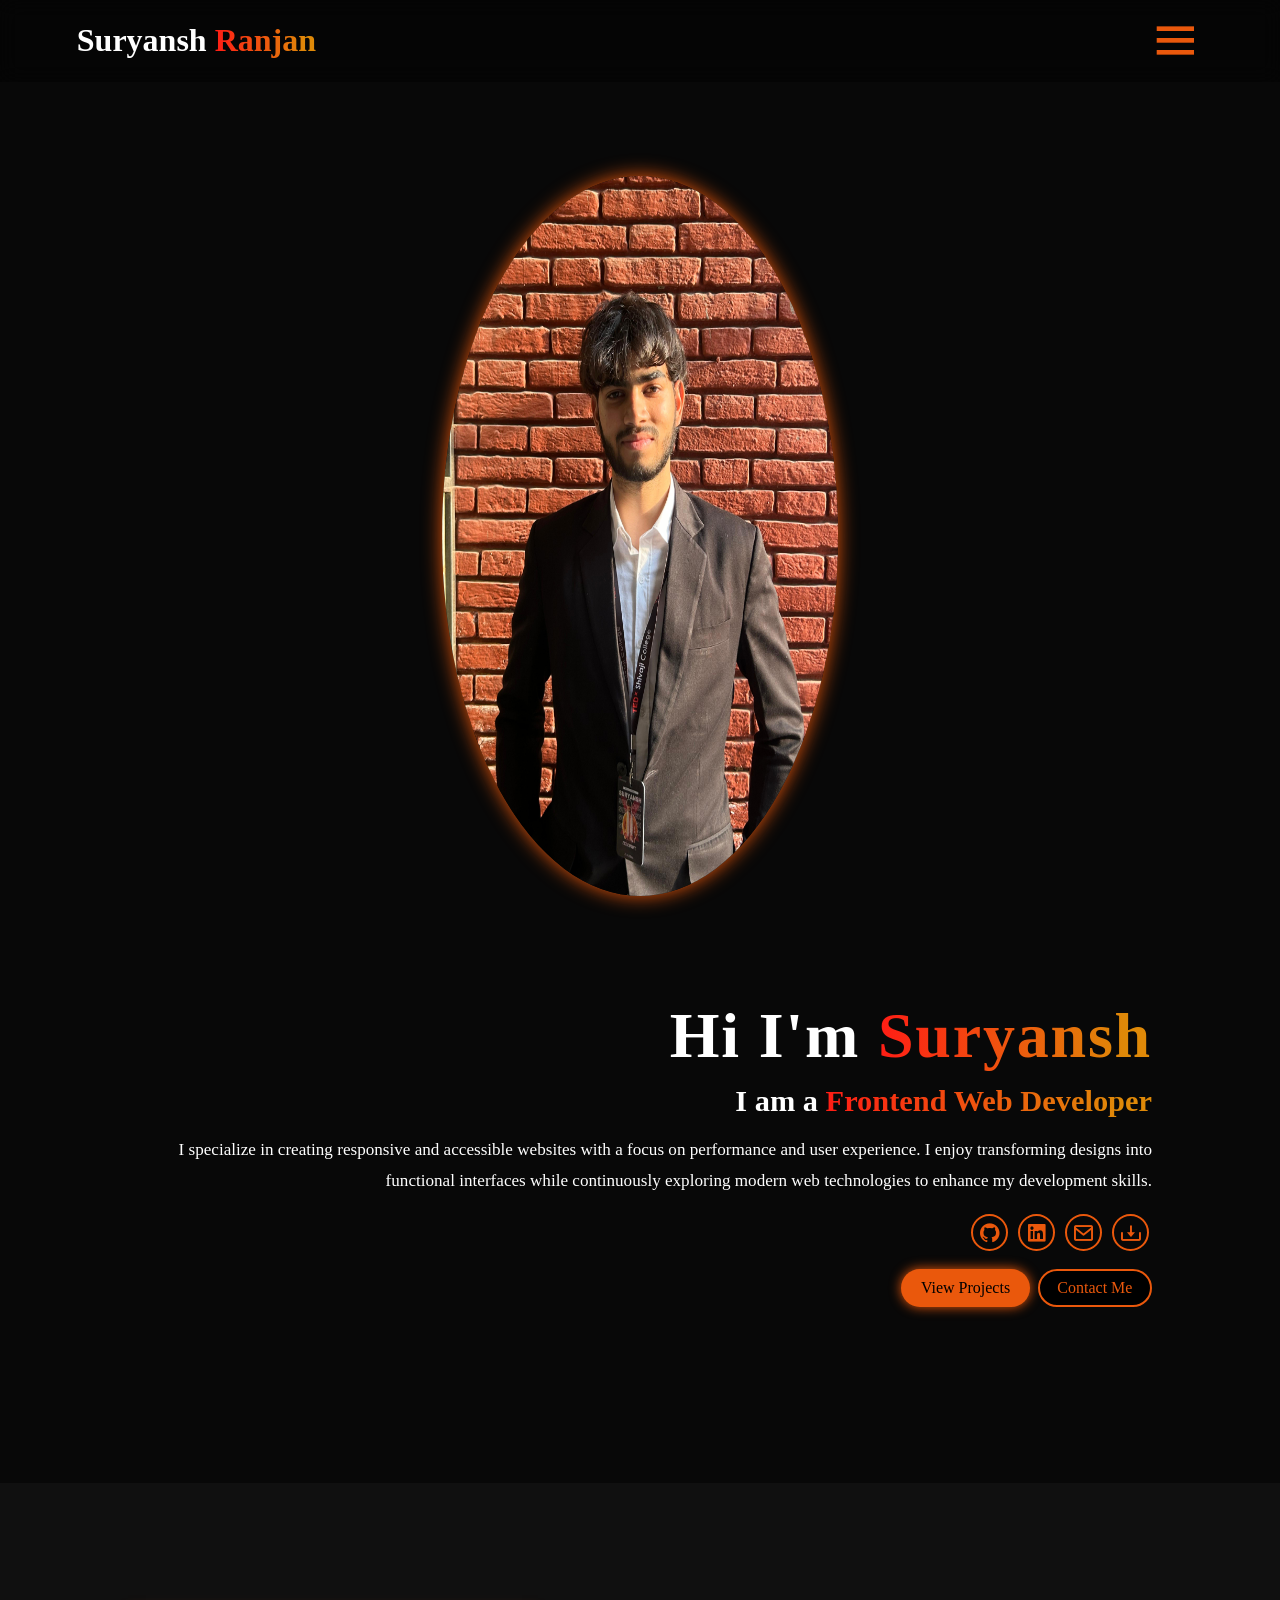
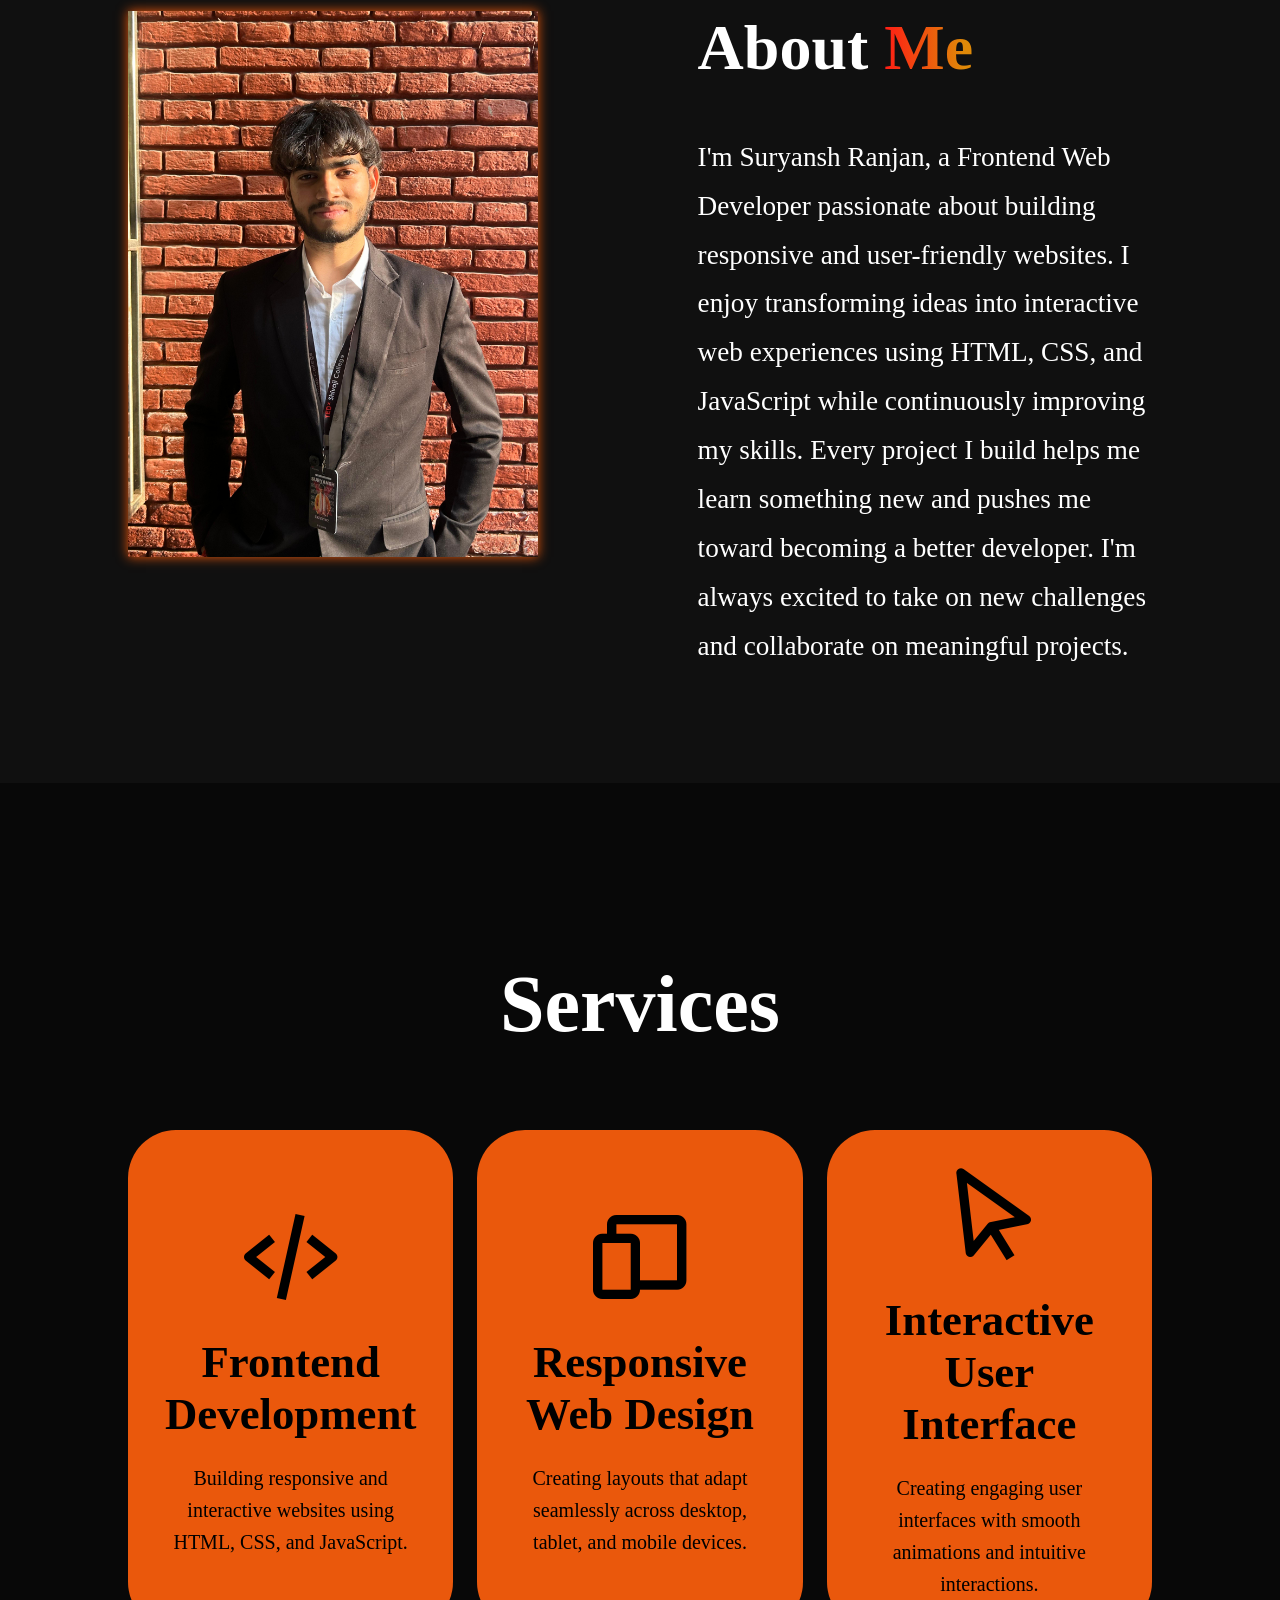
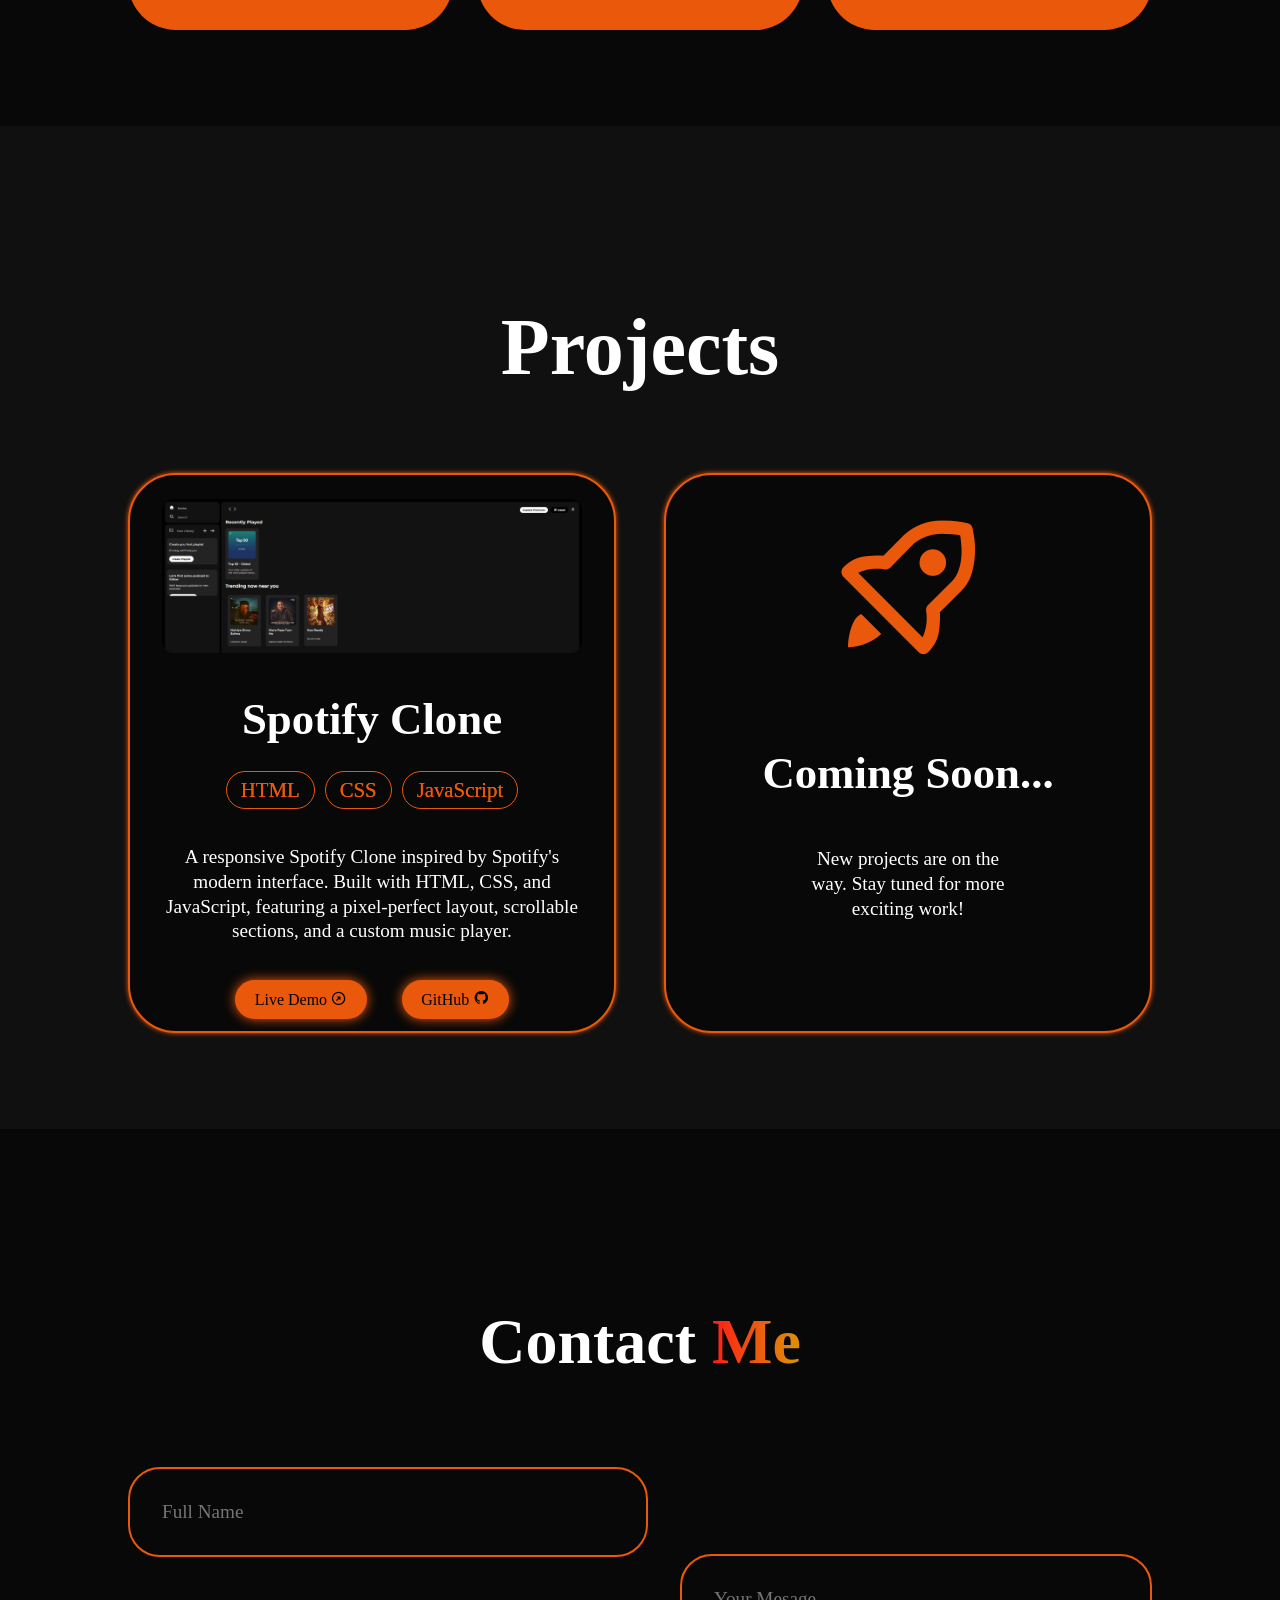
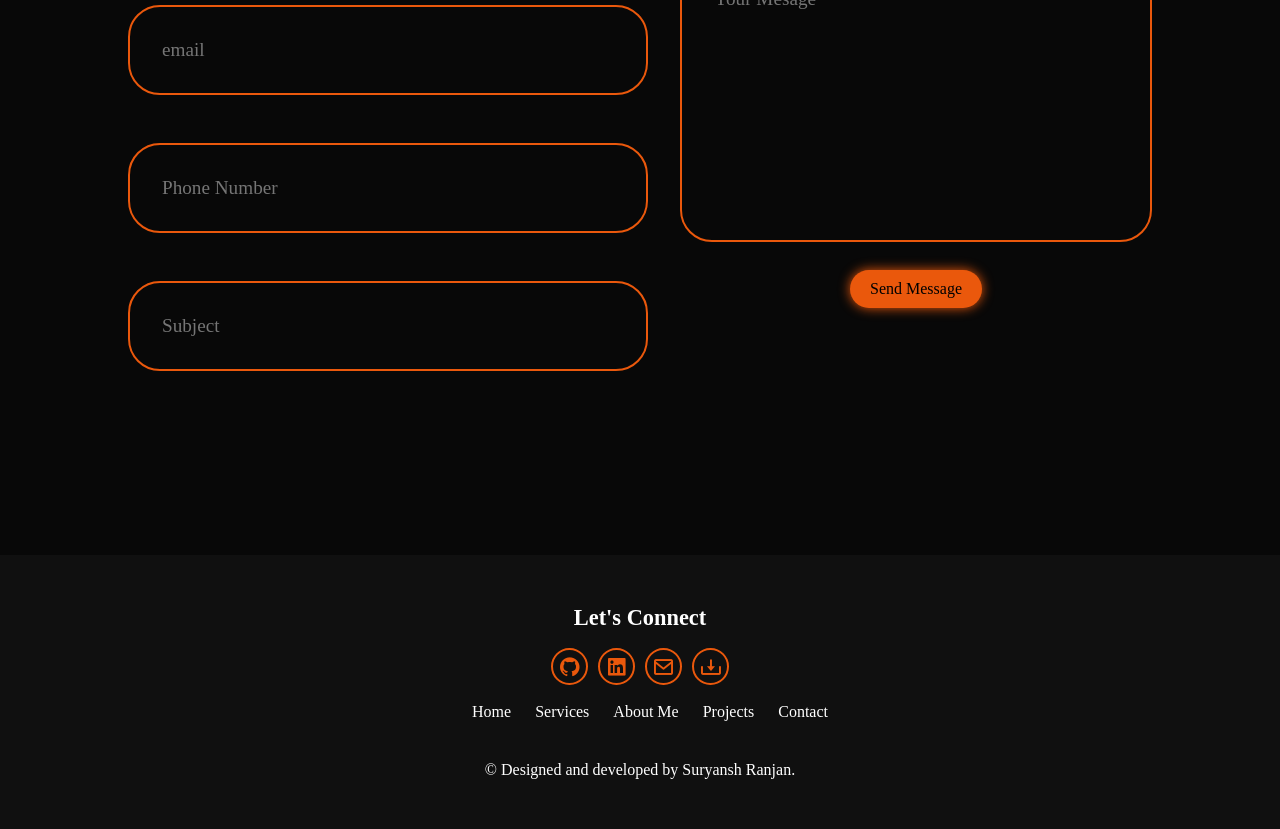
==== index.html @ 04062e67 "Add files via upload" ====
<!DOCTYPE html>
<html lang="en">
<head>
    <meta charset="UTF-8">
    <meta name="viewport" content="width=, initial-scale=1.0">
    <title>Suryansh | Portfolio</title>
    <link rel="stylesheet" href="style.css">
    <link href='https://unpkg.com/boxicons@2.1.4/css/boxicons.min.css' rel="stylesheet">
</head>
<body>
    <header class="header">
        <a href="#home" class="logo">
            Suryansh <span>Ranjan</span>
        </a>
        <i class="bx bx-menu" id="menu-icon"></i>
        <nav class="navbar">
            <a href="#home">Home</a>
            <a href="#about">About Me</a>
            <a href="#services">Services</a>
            <a href="#project">Projects</a>
            <a href="#contact">Contact</a>
        </nav>
    </header>
    <section class="home" id="home">
        <div class="home-content">
            <h1>Hi I'm <span>Suryansh</span></h1>
            <h3>I am a <span>Frontend Web Developer</span></h3>
            <p>
                I specialize in creating responsive and accessible websites 
                with a focus on performance and user experience. 
                I enjoy transforming designs into functional interfaces 
                while continuously exploring modern web technologies to 
                enhance my development skills.
            </p>
            <div class="social-icons">
                <a href="https://github.com/Suryanshhhh72" target="_blank"rel="noopener noreferrer">
                    <i class="bx bxl-github"></i>
                </a>
                <a href="https://www.linkedin.com/in/suryansh-ranjan-397439328" target="_blank">
                    <i class="bx bxl-linkedin-square"></i>
                </a>
                <a href="mailto:suryanshranjan2936@gmail.com" target="_blank">
                    <i class="bx bx-envelope"></i>
                </a>
                <a href="#">
                    <i class="bx bx-download"></i>
                </a>
            </div>
            <div class="btn-group">
                <a href="#project" class="btn">View Projects</a>
                <a href="#contact" class="btn">Contact Me</a>
            </div>
        </div>
        <div class="home-img">
            <img src="IMG-20260402-WA0069.jpg">
        </div>
    </section>
    <section class="about" id="about">
        <div class="about-img">
            <img src="IMG-20260402-WA0069.jpg" alt="">
        </div>
        <div class="about-content">
            <h2>About <span>Me</span></h2>
            <p>
                I'm Suryansh Ranjan, a Frontend Web Developer passionate about building responsive and user-friendly websites.
                I enjoy transforming ideas into interactive web experiences using HTML, CSS, and JavaScript 
                while continuously improving my skills.
                Every project I build helps me learn something new and pushes me toward becoming a better developer.
                I'm always excited to take on new challenges and collaborate on meaningful projects.
            </p>
        </div>

    </section>
    <section class="services" id="services">
        <h2 class="heading">Services</h2>
        <div class="service-container">
            <div class="service-box">
                <div class="service-info">
                    <i class="bx bx-code-alt"></i>
                    <h4>Frontend Development</h4>
                    <p>Building responsive and interactive websites using HTML, CSS, and JavaScript.</p>
                </div>
            </div>
            <div class="service-box">
                <div class="service-info">
                    <i class="bx bx-devices"></i>
                    <h4>Responsive Web Design</h4>
                    <p>Creating layouts that adapt seamlessly across desktop, tablet, and mobile devices.</p>
                </div>
            </div>
            <div class="service-box">
                <div class="service-info">
                    <i class="bx bx-pointer"></i>
                    <h4>Interactive User Interface</h4>
                    <p>Creating engaging user interfaces with smooth animations and intuitive interactions.</p>
                </div>
            </div>
        </div>
    </section>
    <section class="project" id="project">
        <h2 class="heading">Projects</h2>
        <div class="project-box">
            <div class="project-card">
                <img src="Screenshot (69).png" alt="">
                <h3>Spotify Clone</h3>
                <div class="tech">
                    <span class="A1">HTML</span>
                    <span class="A1">CSS</span>
                    <span class="A1">JavaScript</span>
                </div>
                <p>
                    A responsive Spotify Clone inspired by Spotify's modern interface. 
                    Built with HTML, CSS, and JavaScript, featuring a pixel-perfect layout, 
                    scrollable sections, and a custom music player.
                </p>
                <div class="Reviewbtn">
                    <a href="https://suryanshhhh72.github.io/Spotify-clone/" target="_blank" class="btn">Live Demo <i class='bx bx-right-top-arrow-circle'></i></a>
                    <a href="https://github.com/Suryanshhhh72/Spotify-clone" target="_blank" class="btn">GitHub <i class='bx bxl-github'></i></a>
                </div>
            </div>
            <div class="project-card">
                <!--<img src="IMG-20260402-WA0069.jpg" alt="">-->
                <i class='bx bx-rocket rocket'></i>
                <h3 class="soon">Coming Soon...</h3>
                <p class="soon1">
                    New projects are on the way. Stay tuned for more exciting work!
                </p>
                <!--<div class="Reviewbtn">
                    <a href="" class="btn">Live Demo <i class='bx bx-right-top-arrow-circle'></i></a>
                    <a href="" class="btn">GitHub <i class='bx bxl-github'></i></a>
                </div>-->
            </div>
        </div>
    </section>
    <section class="contact" id="contact">
        <h2 class="heading">Contact <span>Me</span></h2>
        <form action="">
            <div class="input-grp">
                <div class="input-box">
                    <input type="text" placeholder="Full Name">
                    <input type="email" placeholder="email">
                </div>
                <div class="input-box">
                    <input type="number" placeholder="Phone Number">
                    <input type="text" placeholder="Subject">
                </div>
            </div>
            <div class="input-grp2">
                <textarea name="" id="" placeholder="Your Mesage" cols="30" rows="10"></textarea>
                <input type="submit" value="Send Message" class="btn">
            </div>
        </form>
    </section>
    <footer class="footer">
        <div class="social-icons">
            <h2>Let's Connect</h2>
            <a href="https://github.com/Suryanshhhh72" target="_blank"rel="noopener noreferrer">
                <i class="bx bxl-github"></i>
            </a>
            <a href="https://www.linkedin.com/in/suryansh-ranjan-397439328" target="_blank">
                <i class="bx bxl-linkedin-square"></i>
            </a>
            <a href="mailto:suryanshranjan2936@gmail.com" target="_blank">
                <i class="bx bx-envelope"></i>
            </a>
            <a href="#">
                <i class="bx bx-download"></i>
            </a>
        </div>
        <ul class="list">
            <li>
                <a href="#home">Home</a>
            </li>
            <li>
                <a href="#services">Services</a>
            </li>
            <li>
                <a href="#about">About Me</a>
            </li>
            <li>
                <a href="#project">Projects</a>
            </li>
            <li>
                <a href="#contact">Contact</a>
            </li>
        </ul>
        <p class="copyright">
            &copy; Designed and developed by Suryansh Ranjan.

        </p>
    </footer>
</body>
</html>
---- style.css ----
*{
    margin:0;
    padding: 0;
    box-sizing: border-box;
    text-decoration: none;
    scroll-behavior: smooth;
    font-family: "Poppins";
}
:root{
    --bg-color: #080808;
    --second-bg-color: #101010;
    --text-color: white;
    --main-color: #ea580c;
}
body{
    background-color: var(--bg-color);
    color: var(--text-color);
}
header{
    position:fixed;
    top: 0;
    left: 0;
    width: 100%;
    padding: 0.8rem 6%;
    background-color: rgba(0, 0, 0, 0.3);
    backdrop-filter: blur(10px);
    display: flex;
    justify-content: space-between;
    align-items: center;
    z-index: 1000000;
}
#menu-icon{
    font-size: 3.5rem;
    color: var(--main-color);
    display: none;
    text-decoration: none;
}
.logo{
    font-size: 2rem;
    color: var(--text-color);
    font-weight: 800;
    cursor: pointer;
    transition: 0.3s ease-in-out;
    text-wrap: nowrap;
}
.logo:hover{
    transform: scale(1.1);
}
span{
    background:linear-gradient(
        270deg,
        #DF8908 10%,
        #ff1d15 100%
    );
    background-clip: text;
    color:transparent;
}
.navbar a{
    font-size:1.4rem;
    color:var(--text-color);
    margin-left:4rem;
    font-weight: 500;
    transition:0.3s ease-in-out;
    border-bottom: 3px solid transparent;
}
.navbar a:hover{
    color:var(--main-color);
    border-bottom: 3px solid var(--main-color);
    transform: translateY(-2px);
}
.navbar a::after{
    content: "";
    position: absolute;
    left: 0;
    bottom: -6px;
    width: 0;
    height: 2px;
    background: var(--main-color);
    transition: .3s;
}

.navbar a:hover::after{
    width: 100%;
}
section{
    min-height: 100vh;
    padding: 6rem 10%;
}
.home{
    display: flex;
    align-items: center;
    justify-content: center;
    gap: 15rem;
}
.home-content{
    display: flex;
    flex-direction: column;
    align-items: flex-end;
    text-align: right;
}
.home-content h1{
    font-size: 4rem;
    font-weight: 700;
    margin-top: 1.5rem;
    line-height: 1;
    letter-spacing: 1.8px;
}
.home-content h3{
    margin: 1rem 0;
    font-size: 1.9rem;
}
.home-content p{
    font-size: 1.07rem;
    line-height: 1.8;
    font-weight: 500;
}
.home-img img{
    width: 31vw;
    height: 80vh;
    border-radius: 50%;
    box-shadow: 0 0 19px var(--main-color);
    transition: 0.4s ease-in-out;
}
.home-img img:hover{
    transform: translateY(-4px);
    box-shadow: 0 0 12px var(--main-color);

}
.social-icons a{
    display: inline-flex;
    justify-content: center;
    align-items: center;
    font-size: 1.45rem;
    padding: 0.3rem;
    background: transparent;
    border: 2px solid var(--main-color);
    border-radius: 50%;
    color: var(--main-color);
    margin: 1.1rem 0.2rem;
    transition: 0.3s ease-in-out;
}
.social-icons a:hover{
    color: var(--text-color);
    background-color: var(--main-color);
    transform: scale(1.2)translateY(-6px);
    box-shadow: 0 0 25px var(--main-color);
}
.btn-group{
    display: flex;
    gap: 0.5rem;
}
.btn{
    display: inline-block;
    padding: 0.5rem 1.1rem;
    background-color: var(--main-color);
    box-shadow: 0 0 12px var(--main-color);
    border-radius: 3rem;
    font-size: 1rem;
    color: black;
    border: 2px solid transparent;
    font-weight: 500;
    transition: 0.3s ease-in-out;
    align-items:center;
    gap:8px;
}
.btn:hover{
    transform: scale(1.05);
    box-shadow:0 0 10px rgba(255,119,0,.45);
}
.btn-group a:nth-of-type(2){
    background-color: black;
    color: var(--main-color);
    border: 2px solid var(--main-color);
    box-shadow: 0 0 12px transparent;
}
.btn-group a:nth-of-type(2):hover{
    background-color: var(--main-color);
    color: black;
    box-shadow: 0 0 5px var(--main-color);
}
.about{
    display: flex;
    justify-content: center;
    align-items: flex-start;
    background-color: var(--second-bg-color);
    gap: 10rem;
}
.about-img img{
    width: 32vw;
    border: 50%;
    box-shadow: 0 0 11px var(--main-color);
    transition: 0.4s ease-in-out;
    margin-top: 2rem;
}
.about-img img:hover{
    box-shadow: 0 0 29px var(--main-color);
    transform: translateY(-6px);
}
.about-content h2{
    font-size: 4rem;
    text-align: left;
    margin-top: 2rem;
}
.about-content p{
    font-size: 1.7rem;
    line-height: 1.8;
    margin-top: 3rem;

}
.about-content .btn{
    margin: 3rem 0;
}
::-webkit-scrollbar{
    width: 20px;
}
::-webkit-scrollbar-thumb{
    background-color: var(--main-color);
}
::-webkit-scrollbar-track{
    background-color: var(--bg-color);
}
.heading{
    text-align: center;
    font-size: 5rem;
    margin: 5rem 0;
}
.services{
    background-color: var(--bg-color);
    columns: black;
}
.services h2{
    color: var(--text-color);
}
.service-container{
    display: grid;
    grid-template-columns: repeat(auto-fit,minmax(300px,1fr));
    align-items: center;
    gap: 1.5rem;
    margin-top: 2rem;
}
.service-box{
    display: flex;
    justify-content: center;
    align-items: center;
    background-color: var(--main-color);
    color: black;
    height: 500px;
    border-radius: 3rem;
    cursor: pointer;
    border: 5px solid transparent;
    transition: 0.4s ease-in-out;
}
.service-box:hover{
    background-color: var(--second-bg-color);
    color:var(--main-color);
    border: 5px solid var(--main-color);
    transform:scale(1.03);
    box-shadow: 0 0 30px rgba(234,88,12,0.5);
}
.service-info{
    display: flex;
    flex-direction: column;
    justify-content: center;
    align-items: center;
    padding: 2rem;
}
.service-info h4{
    font-size: 2.8rem;
    margin: 1.4rem 0;
    font-weight: 800;
    text-align: center;
}
.service-info p{
    font-size: 1.25rem;
    font-weight: 500;
    line-height: 1.6;
    text-align: center;
    font-family:Georgia, 'Times New Roman', Times, serif;
}
.service-info i{
    font-size: 7rem;
}
.project{
    background-color: var(--second-bg-color);
}
.project-box{
    display: grid;
    grid-template-columns: repeat(auto-fit,minmax(350px,1fr));
    place-items: center;
    gap: 3rem;
    row-gap: 5rem;
}
.project-card{
    display: flex;
    flex-direction: column;
    justify-content: flex-start;
    align-items: center;
    text-align: center;
    background-color: var(--bg-color);
    border: 2px solid var(--main-color);
    border-radius: 3rem;
    gap: 1rem;
    padding: 0;
    overflow: hidden;
    cursor: pointer;
    box-shadow: 0 0 5px var(--main-color);
    transition: 0.3s ease;
    min-height: 560px;
}
.project-card:hover{
    box-shadow:0 0 15px rgba(255,119,0,.5);
    transform: translateY(-10px);
}
.project-card img{
    display: flex;
    justify-content: center;
    align-items: center;
    margin: 1rem;
    padding: 0.5rem;
    width: 90%;
    height: 170px;
    object-fit: cover;
    object-position: top;
    border-radius: 20px;
}
.project-card h3{
    font-size: 2.8rem;
}
.project-card p{
    font-size: 1.2rem;
    padding:0 2rem;
    text-align:center;
    line-height: 1.3;
}
.contact{
    background-color: var(--bg-color);
}
.contact h2{
    margin-bottom:3rem ;
    color: var(--text-color);
    font-size: 4rem;
}
.contact form{
    display: flex;
    justify-content: center;
    align-items: center;
    gap: 2rem;
    margin:4rem 0;
    text-align: center;
}
.contact form .input-box input,.contact form textarea{
    width: 100%;
    padding:2rem;
    font-size: 1.2rem;
    color: var(--text-color);
    background-color: var(--bg-color);
    border-radius: 2rem;
    border: 2px solid var(--main-color);
    margin: 1.5rem 0;
    resize: none;
}
.footer{
    background-color: var(--second-bg-color);
    padding: 50px 0;
}
.footer .social-icons{
    text-align: center;
}
.footer ul{
    text-align: center;
    font-size: 1rem;
}
.footer ul li{
    display: inline-block;
    margin-left: 20px;
}
.footer ul li a{
    color: white;
    border-bottom: 3px solid transparent;
    transition: 0.5 ease-in-out;
}
.footer ul li a:hover{
    border-bottom: 3px solid var(--main-color);
}
.footer .copyright{
    text-align: center;
    margin-top: 40px;
    font-size: 16px;
}
@media(max-width:1285px){
    #menu-icon{
        display:block;
    }
    .navbar{
        position: absolute;
        top: 100%;
        right: 0;
        width: 50%;
        padding: 1rem 3rem;
        background-color: rgba(0, 0, 0, 0.8);
        border-bottom-left-radius: 2rem;
        border-left: 2px solid var(--main-color);
        border-bottom: 2px solid var(--main-color);
        display: none;
    }
    .navbar a{
        display: block;
        font-size: 2rem;
        margin: 3rem 0;
        color: var(--text-color);
    }
    .navbar.active{
        display: block;
    }
    .gradient-btn{
        display: none;
    }
    .home{
        flex-direction: column-reverse;
        margin: 5rem 0;
        gap: 5rem;
    }
}
.tech{
    display: flex;
    gap: 10px;
    margin: 10px 0 20px;
    justify-content: center;
    flex-wrap: wrap;
}

.tech span{
    padding: 6px 14px;
    border: 1px solid var(--main-color);
    border-radius: 20px;
    color: var(--main-color);
    font-size: 1.3rem;
    font-weight: 500;
}
.A1:hover{
    transform: scale(1.02);
    transition: 0.5 ease-in-out;
}
.Reviewbtn{
    display: flex;
    justify-content: center;
    gap: 35px;
    margin-top: 20px;
}
.soon{
    margin-top: 4rem;
}
.soon1{
    margin:2rem 7rem 0 7rem;
    font-size: 2rem;
}
.rocket{
    font-size: 10rem;
    margin-top: 2rem;
    color: #ea580c;
}
.social-icons h2{
    font-size: 1.4rem;
}
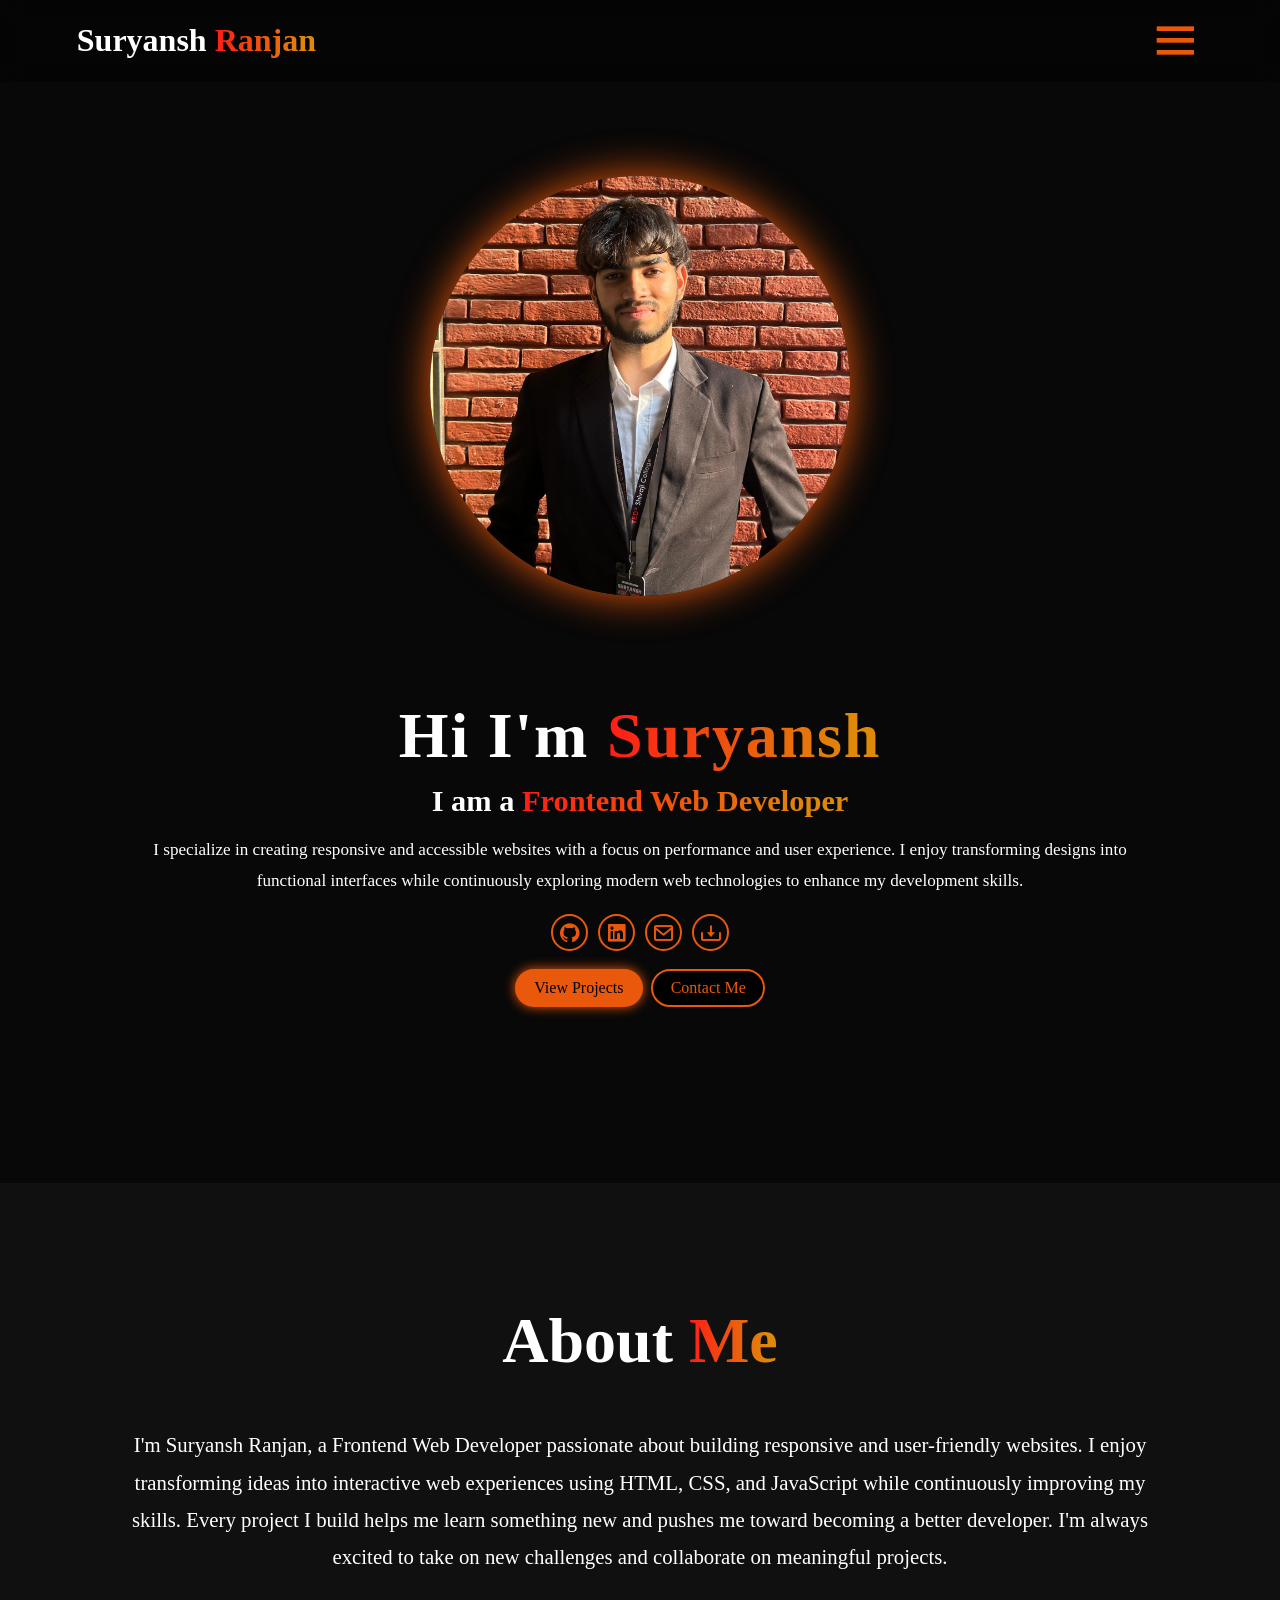
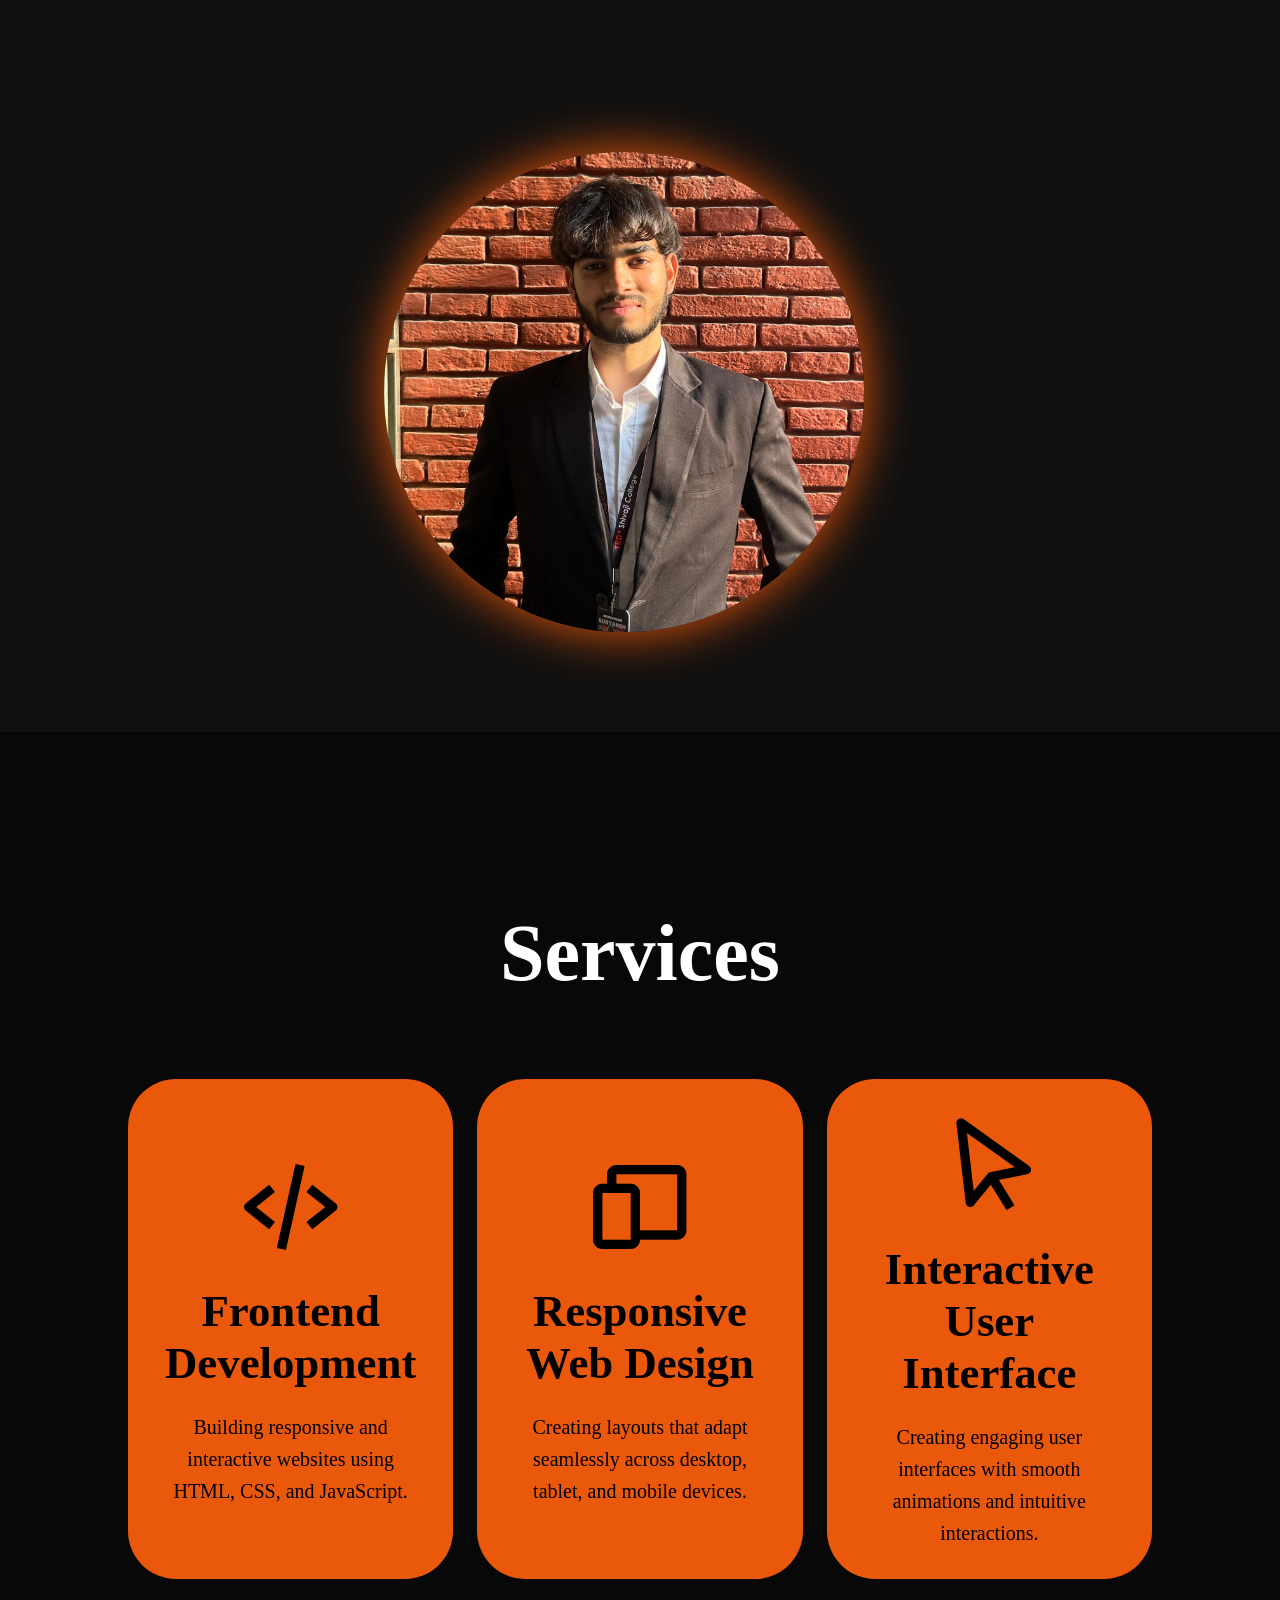
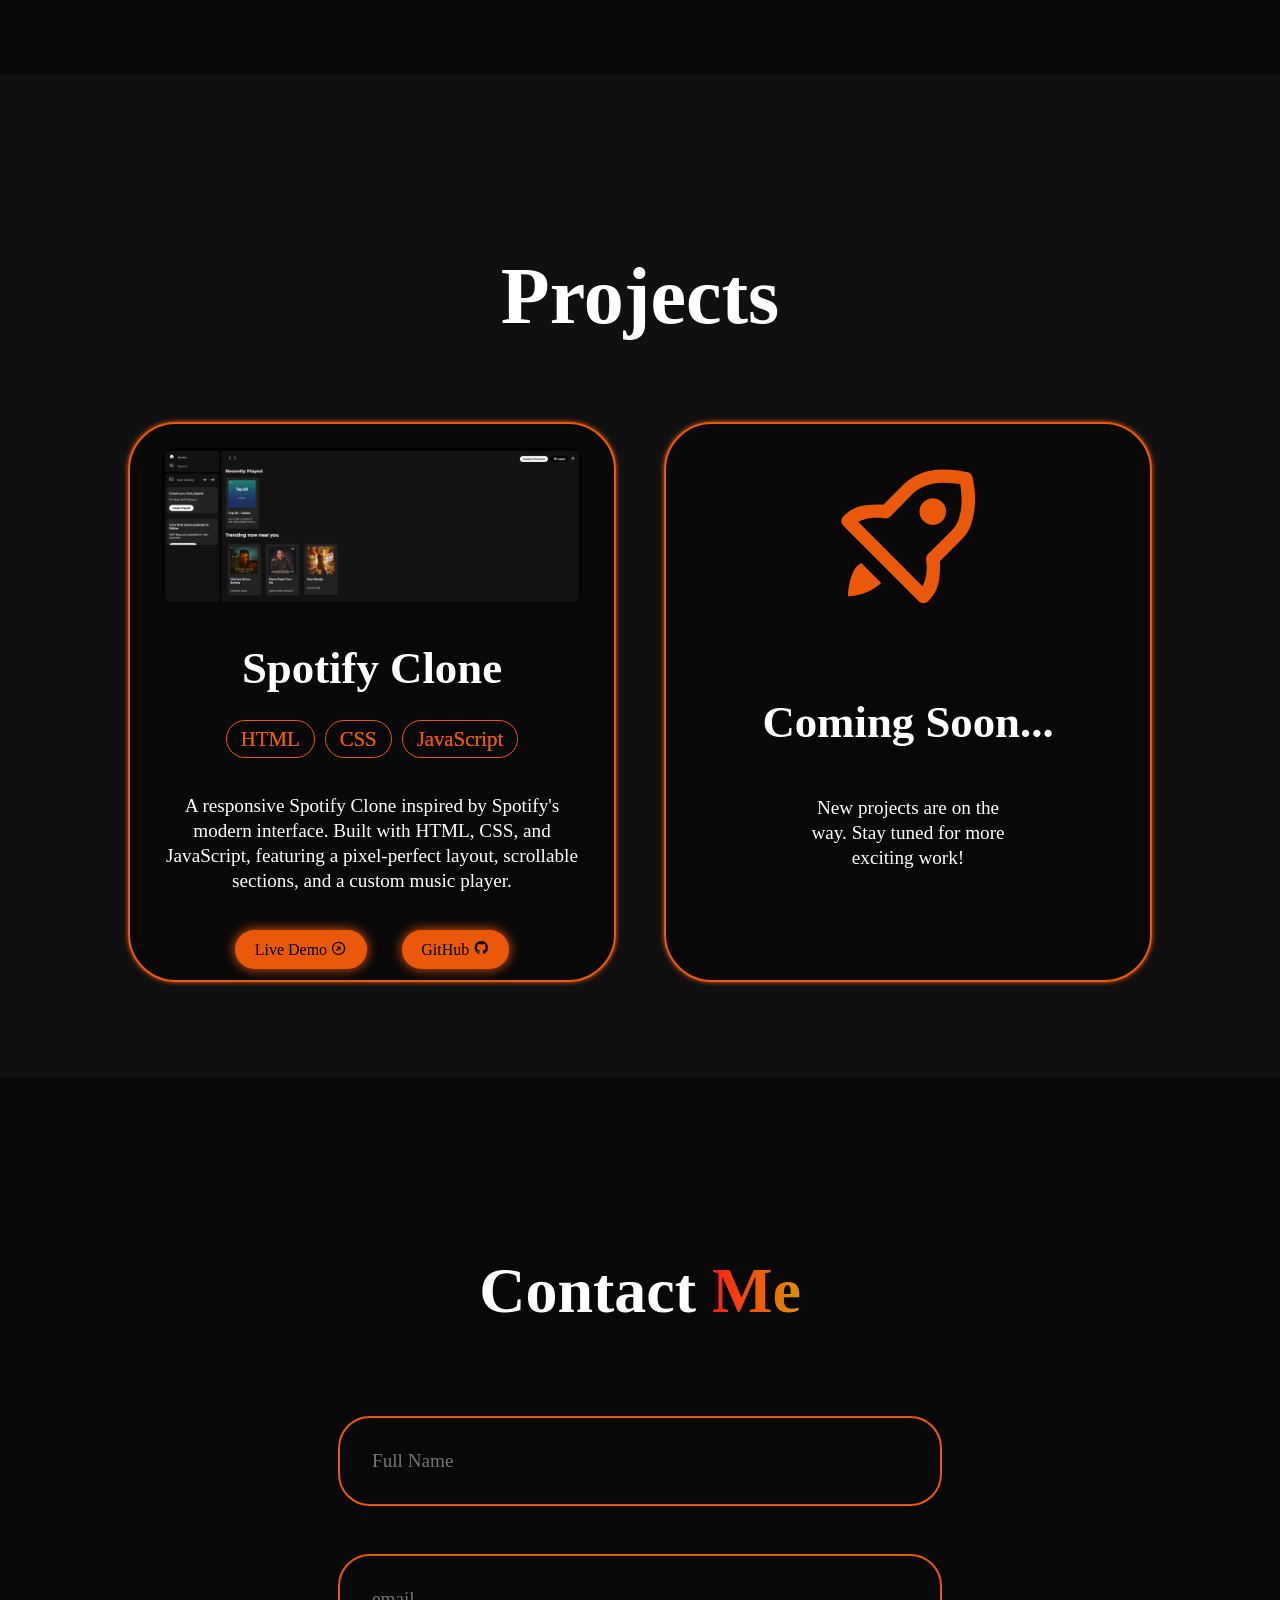
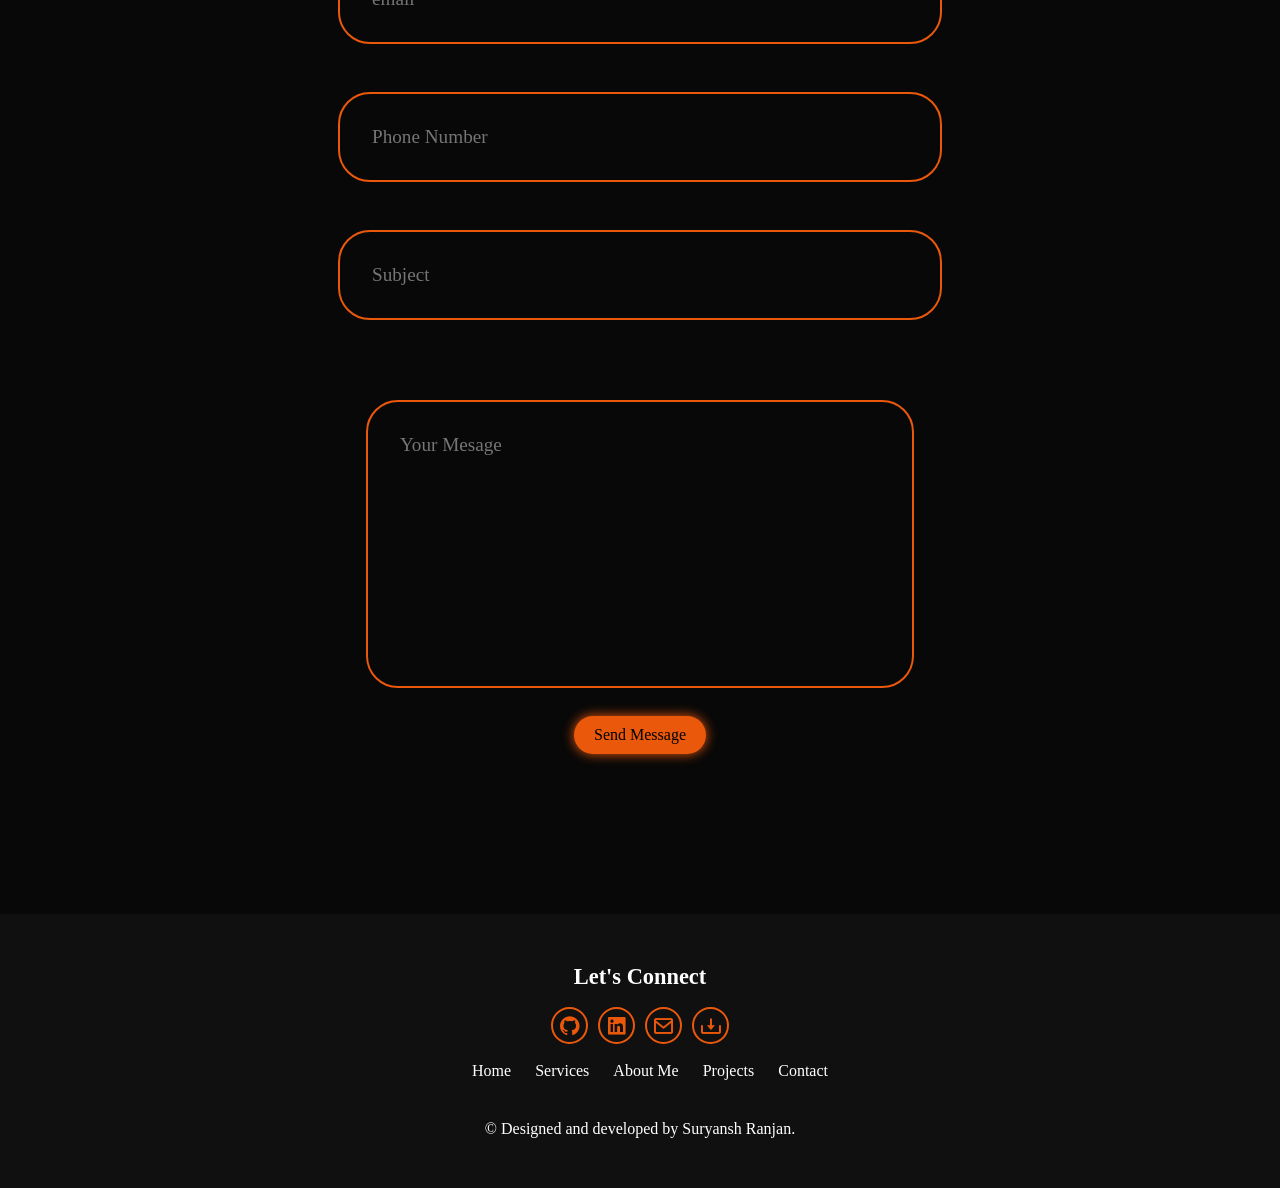
==== commit 22cab70f: "Update portfolio design and add JavaScript" ====
--- a/index.html
+++ b/index.html
@@ -6,6 +6,7 @@
     <title>Suryansh | Portfolio</title>
     <link rel="stylesheet" href="style.css">
     <link href='https://unpkg.com/boxicons@2.1.4/css/boxicons.min.css' rel="stylesheet">
+    <script src="script.js" defer></script>
 </head>
 <body>
     <header class="header">
@@ -114,7 +115,7 @@
                     scrollable sections, and a custom music player.
                 </p>
                 <div class="Reviewbtn">
-                    <a href="https://suryanshhhh72.github.io/Spotify-clone/" target="_blank" class="btn">Live Demo <i class='bx bx-right-top-arrow-circle'></i></a>
+                    <a href="https://spotify-clone-5yidr9yfh-suryansh16.vercel.app" target="_blank" class="btn">Live Demo <i class='bx bx-right-top-arrow-circle'></i></a>
                     <a href="https://github.com/Suryanshhhh72/Spotify-clone" target="_blank" class="btn">GitHub <i class='bx bxl-github'></i></a>
                 </div>
             </div>
@@ -186,7 +187,6 @@
         </ul>
         <p class="copyright">
             &copy; Designed and developed by Suryansh Ranjan.
-
         </p>
     </footer>
 </body>
--- a/style.css
+++ b/style.css
@@ -78,10 +78,10 @@
     background: var(--main-color);
     transition: .3s;
 }
-
 .navbar a:hover::after{
     width: 100%;
 }
+
 section{
     min-height: 100vh;
     padding: 6rem 10%;
@@ -114,16 +114,17 @@
     line-height: 1.8;
     font-weight: 500;
 }
-.home-img img{
+.home-img img {
     width: 31vw;
-    height: 80vh;
+    height: 31vw;
     border-radius: 50%;
-    box-shadow: 0 0 19px var(--main-color);
+    object-fit: cover;
+    box-shadow: 0 0 40px var(--main-color);
     transition: 0.4s ease-in-out;
 }
 .home-img img:hover{
     transform: translateY(-4px);
-    box-shadow: 0 0 12px var(--main-color);
+    box-shadow: 0 0 16px var(--main-color);
 
 }
 .social-icons a{
@@ -186,11 +187,12 @@
     gap: 10rem;
 }
 .about-img img{
-    width: 32vw;
-    border: 50%;
-    box-shadow: 0 0 11px var(--main-color);
+    height: 31vw;
+    width: 31vw;
+    border-radius: 50%;
+    box-shadow: 0 0 50px var(--main-color);
     transition: 0.4s ease-in-out;
-    margin-top: 2rem;
+    margin-top: 7rem;
 }
 .about-img img:hover{
     box-shadow: 0 0 29px var(--main-color);
@@ -202,7 +204,7 @@
     margin-top: 2rem;
 }
 .about-content p{
-    font-size: 1.7rem;
+    font-size: 1.3rem;
     line-height: 1.8;
     margin-top: 3rem;
 
@@ -420,6 +422,91 @@
         margin: 5rem 0;
         gap: 5rem;
     }
+    .home-content{
+        align-items: center;
+        text-align: center;
+    }
+    .home-img img {
+        width: 420px;
+        height: 420px;
+        aspect-ratio: 1 / 1;
+        object-fit: cover;
+    }
+    .about{
+        flex-direction: column-reverse;
+        text-align: center;
+    }
+    .about h2{
+        text-align: center;
+        margin: 1.6rem;
+    }
+    .about-img img{
+        width: 480px;
+        height: 480px;
+        aspect-ratio: 1 / 1;
+        object-fit: cover;
+        margin-top: 1rem;
+        margin-left: 16rem;
+    }
+    .contact form{
+        flex-direction: column;
+    }
+}
+@media (max-width: 1186px) {
+    .project-box {
+        grid-template-columns: 1fr;
+        max-width: 750px;
+        margin: 0 auto;
+        gap: 4rem;
+    }
+
+    .project-card {
+        width: 100%;
+        max-width: 700px;
+        margin: 0 auto;
+    }
+}
+
+@media (max-width: 768px) {
+    .project-box {
+        width: 90%;
+        max-width: 600px;
+        gap: 3rem;
+    }
+    .project-card {
+        max-width: 100%;
+    }
+    .home-img img {
+        width: 390px;
+        height: 390px;
+    }
+    .about-img img {
+        width: 460px;
+        height: 460px;
+        margin-top: 1rem;
+    }
+}
+
+@media (max-width: 500px) {
+    .project-box {
+        width: 92%;
+        gap: 2.5rem;
+    }
+
+    .project-card {
+        min-height: auto;
+    }
+}
+@media(max-width:400px){
+    .home-img img{
+        height: 350px;
+        width: 350px;
+    }
+    .about-img img{
+        height: 420px;
+        width: 420px;
+        margin-top: 1rem;
+    }
 }
 .tech{
     display: flex;
@@ -461,4 +548,24 @@
 }
 .social-icons h2{
     font-size: 1.4rem;
+}
+.navbar.active{
+    display: block;
+}
+@media (max-width: 1285px) {
+    .navbar.active {
+        width: 180px !important;
+        padding: 1.5rem !important;
+        gap: 1.2rem !important;
+    }
+
+    .navbar.active a {
+        font-size: 1.5rem !important;
+    }
+}
+body {
+    caret-color: transparent;
+}
+input,textarea {
+    caret-color: auto;
 }
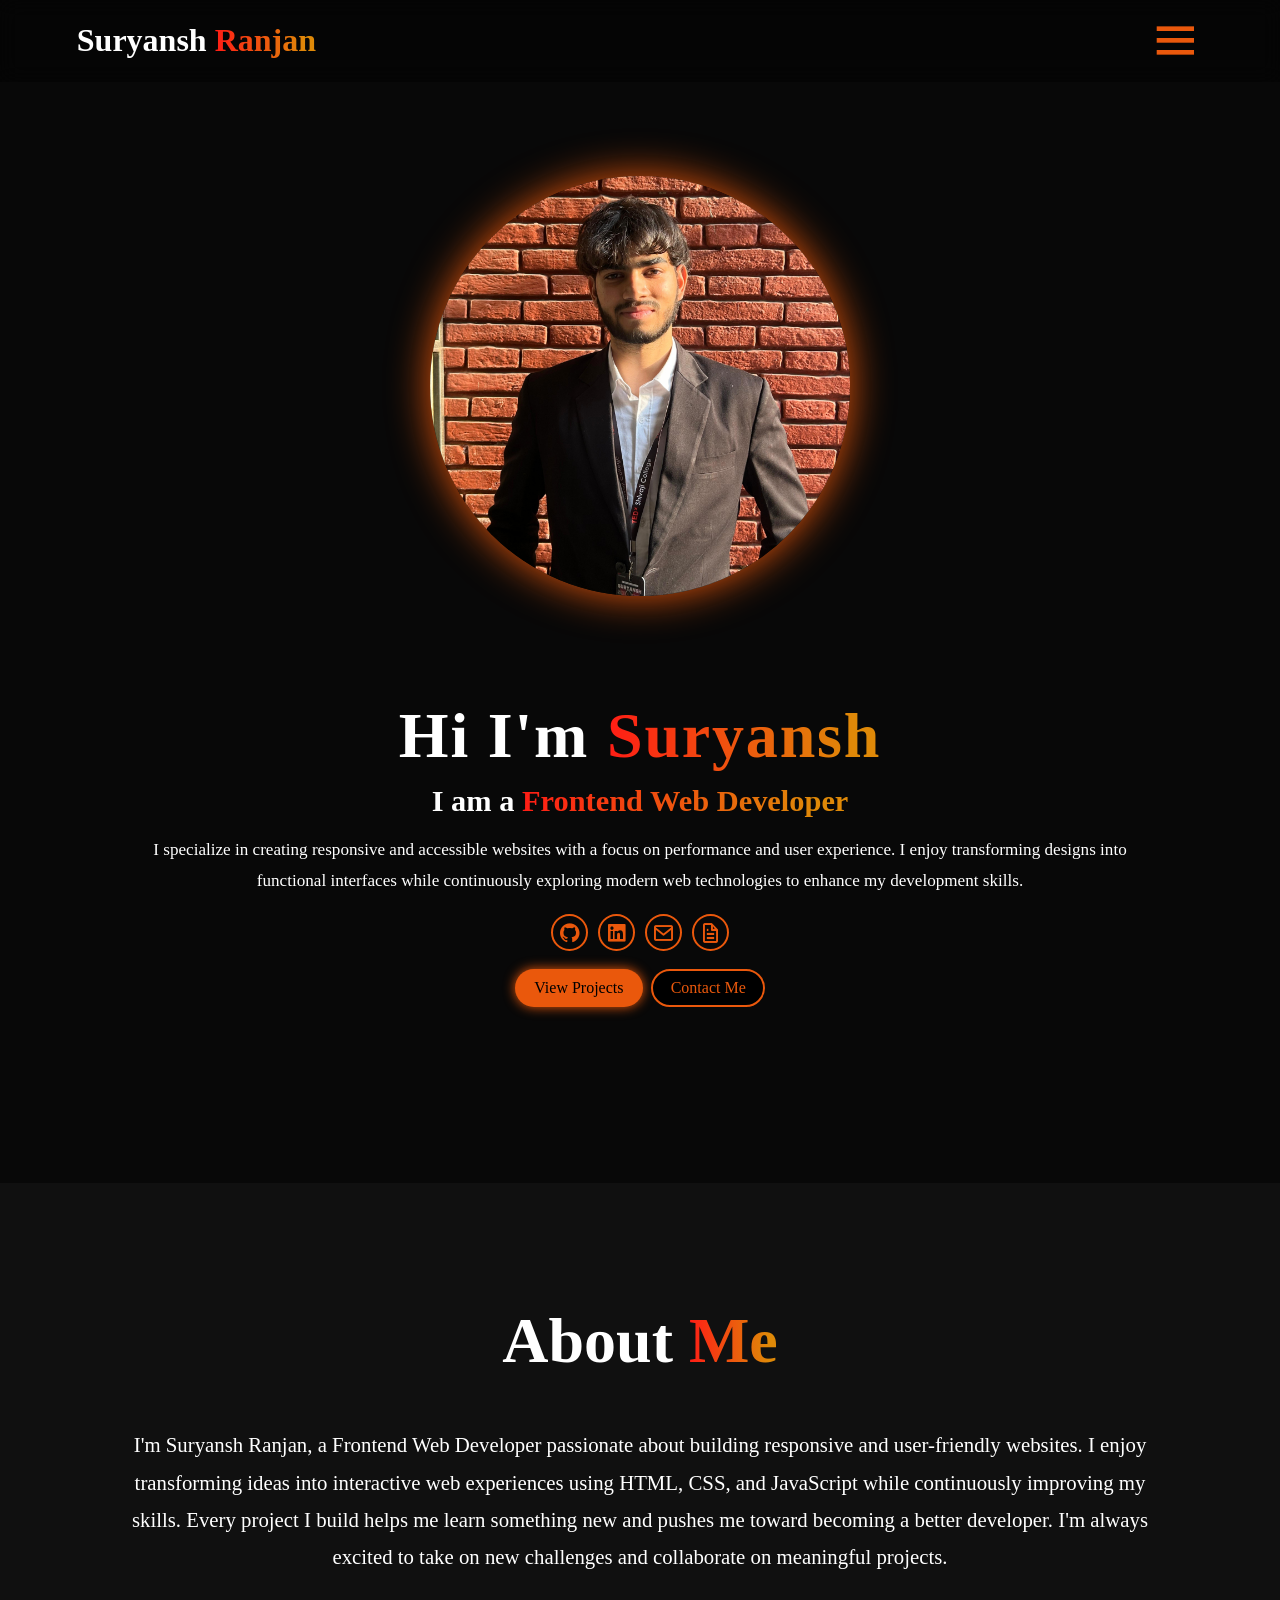
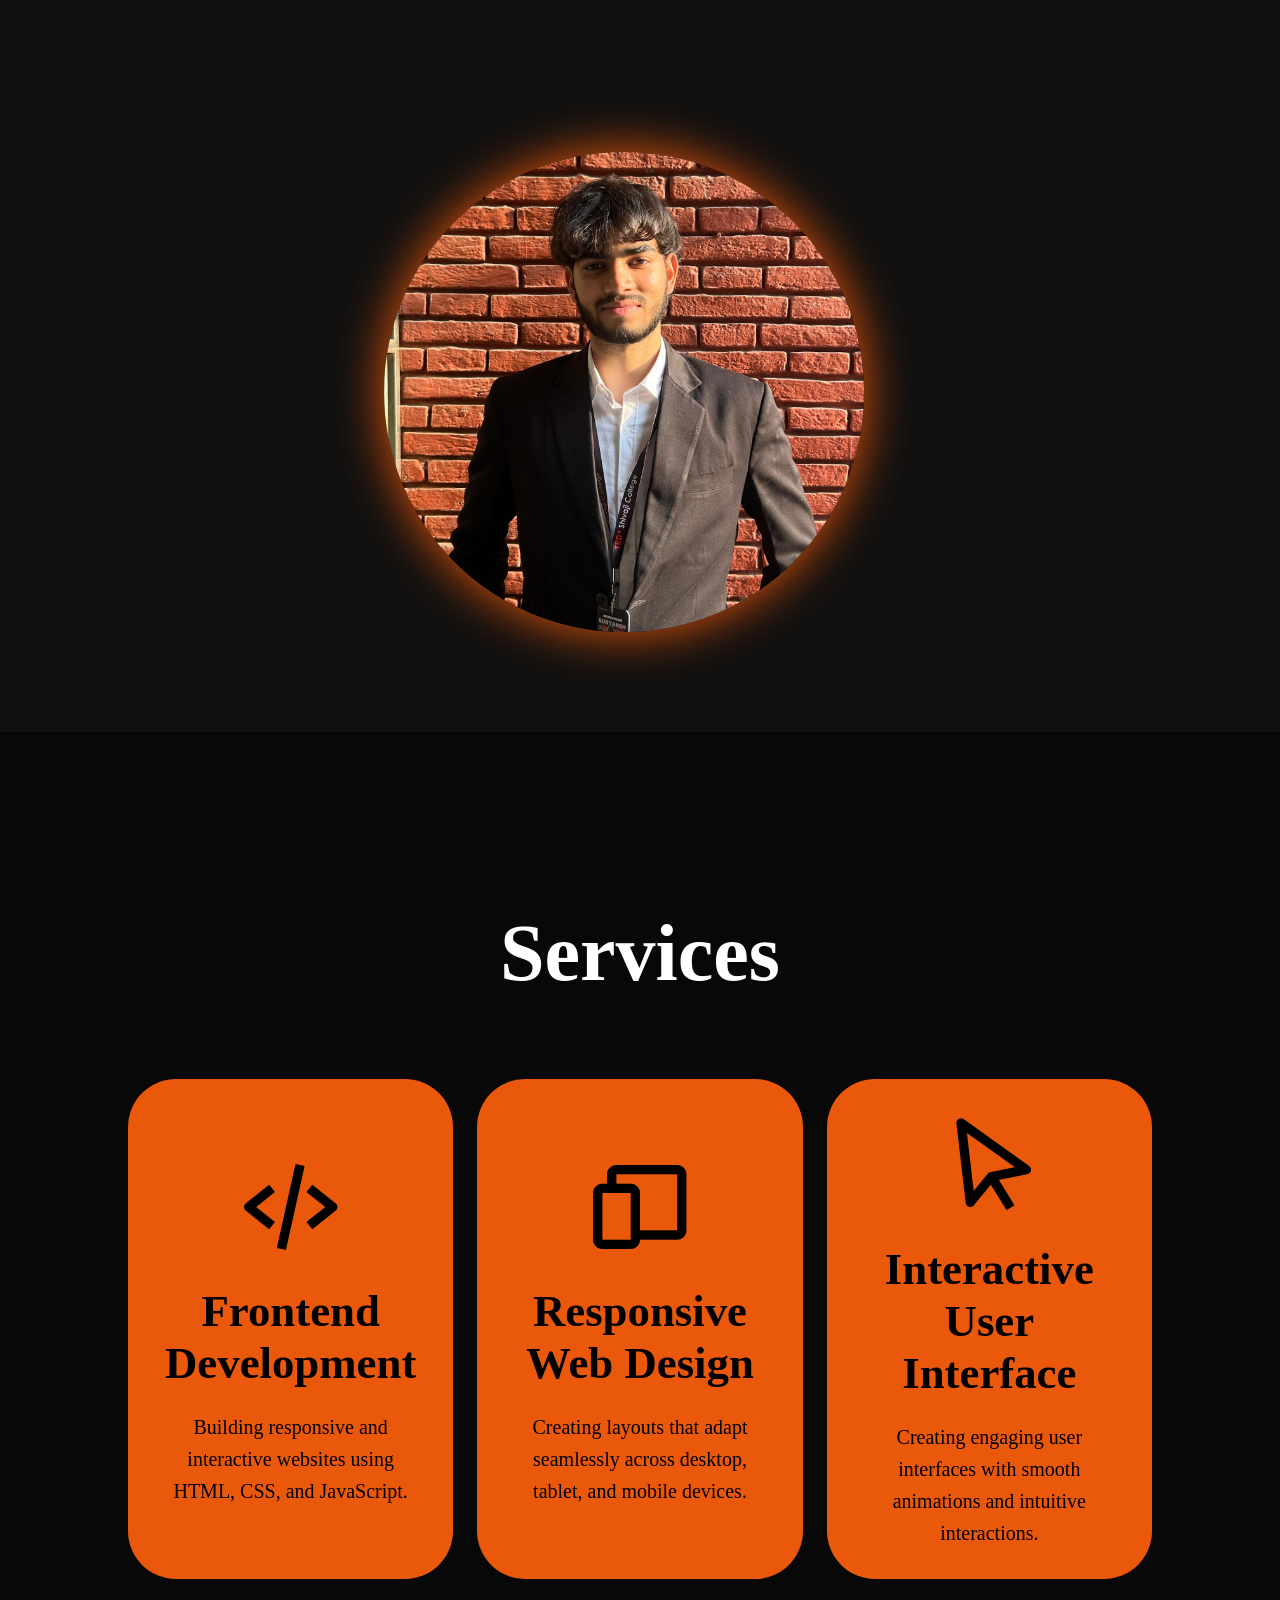
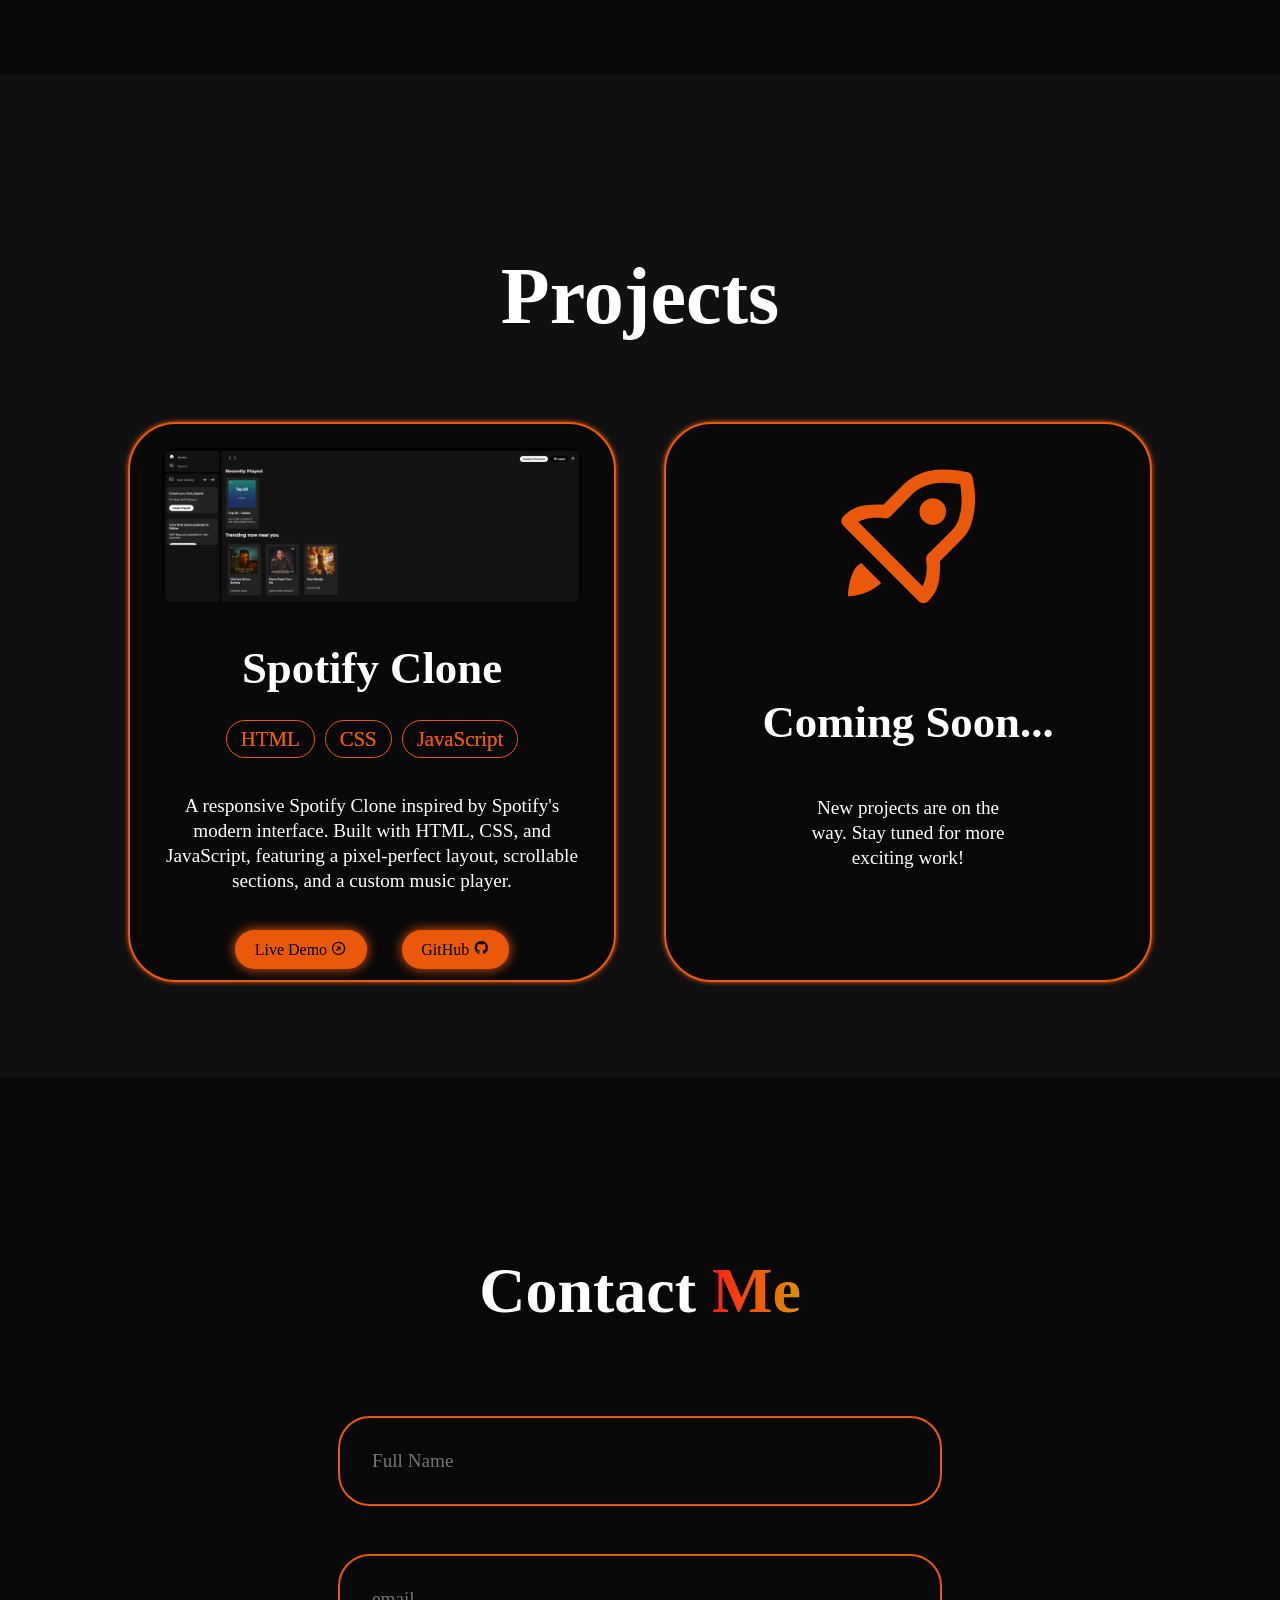
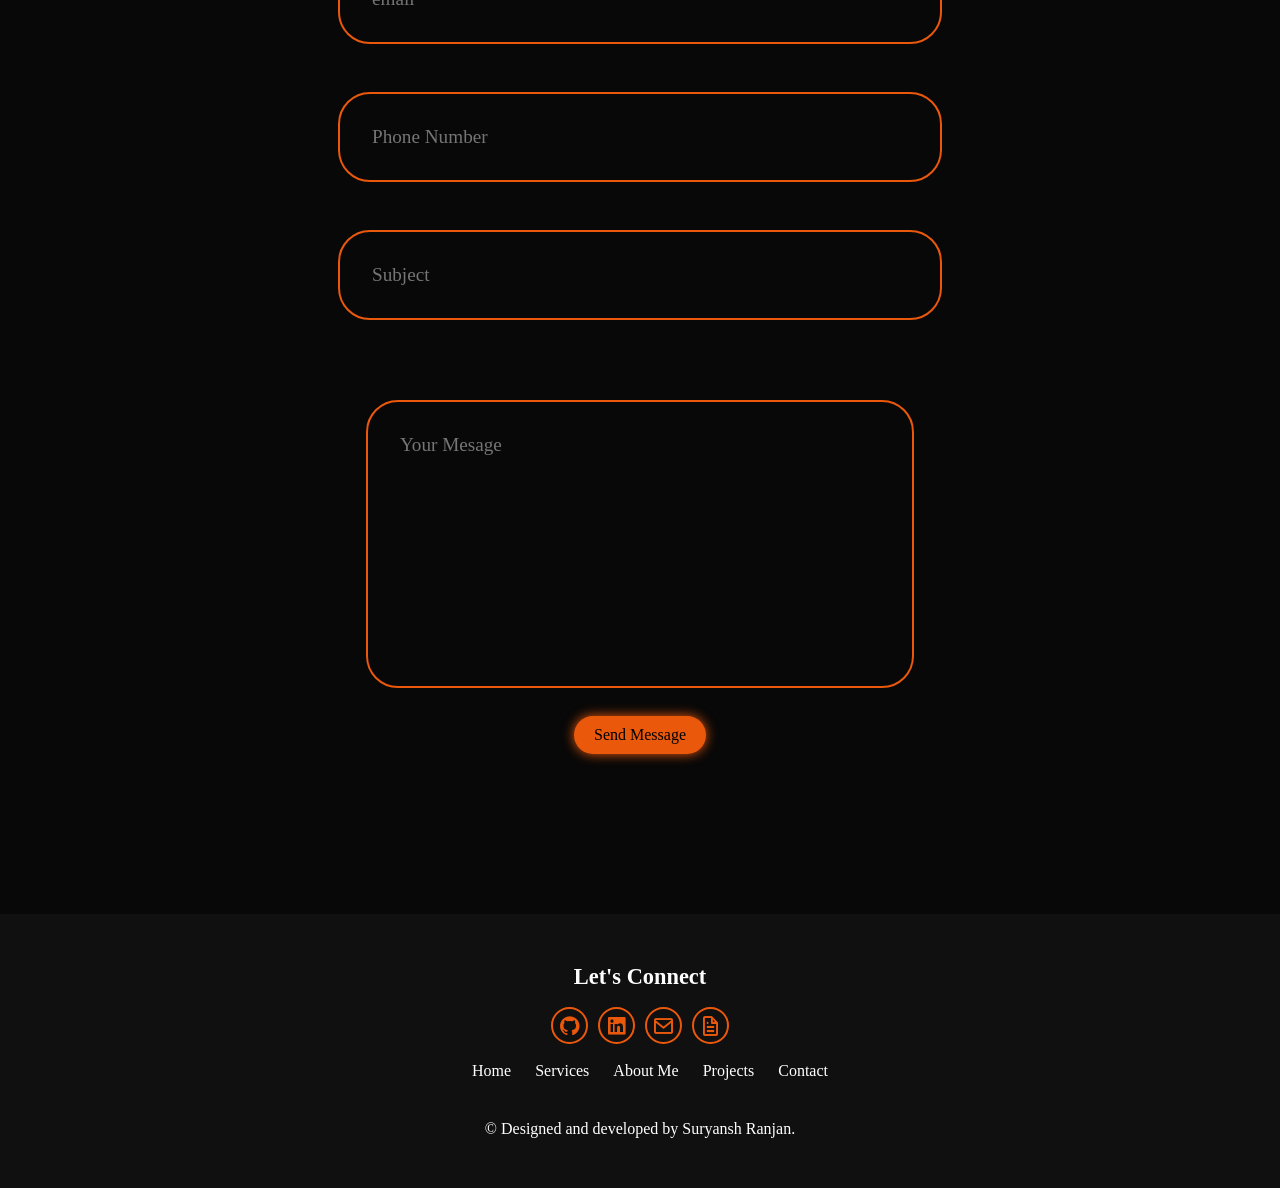
==== commit 90599ccd: "Change Icon" ====
--- a/index.html
+++ b/index.html
@@ -43,8 +43,8 @@
                 <a href="mailto:suryanshranjan2936@gmail.com" target="_blank">
                     <i class="bx bx-envelope"></i>
                 </a>
-                <a href="#">
-                    <i class="bx bx-download"></i>
+                <a href="Suryansh_Resume.pdf" target="_blank">
+                    <i class="bx bx-file"></i>
                 </a>
             </div>
             <div class="btn-group">
@@ -164,8 +164,8 @@
             <a href="mailto:suryanshranjan2936@gmail.com" target="_blank">
                 <i class="bx bx-envelope"></i>
             </a>
-            <a href="#">
-                <i class="bx bx-download"></i>
+            <a href="Suryansh_Resume.pdf" target="_blank">
+                <i class="bx bx-file"></i>
             </a>
         </div>
         <ul class="list">
